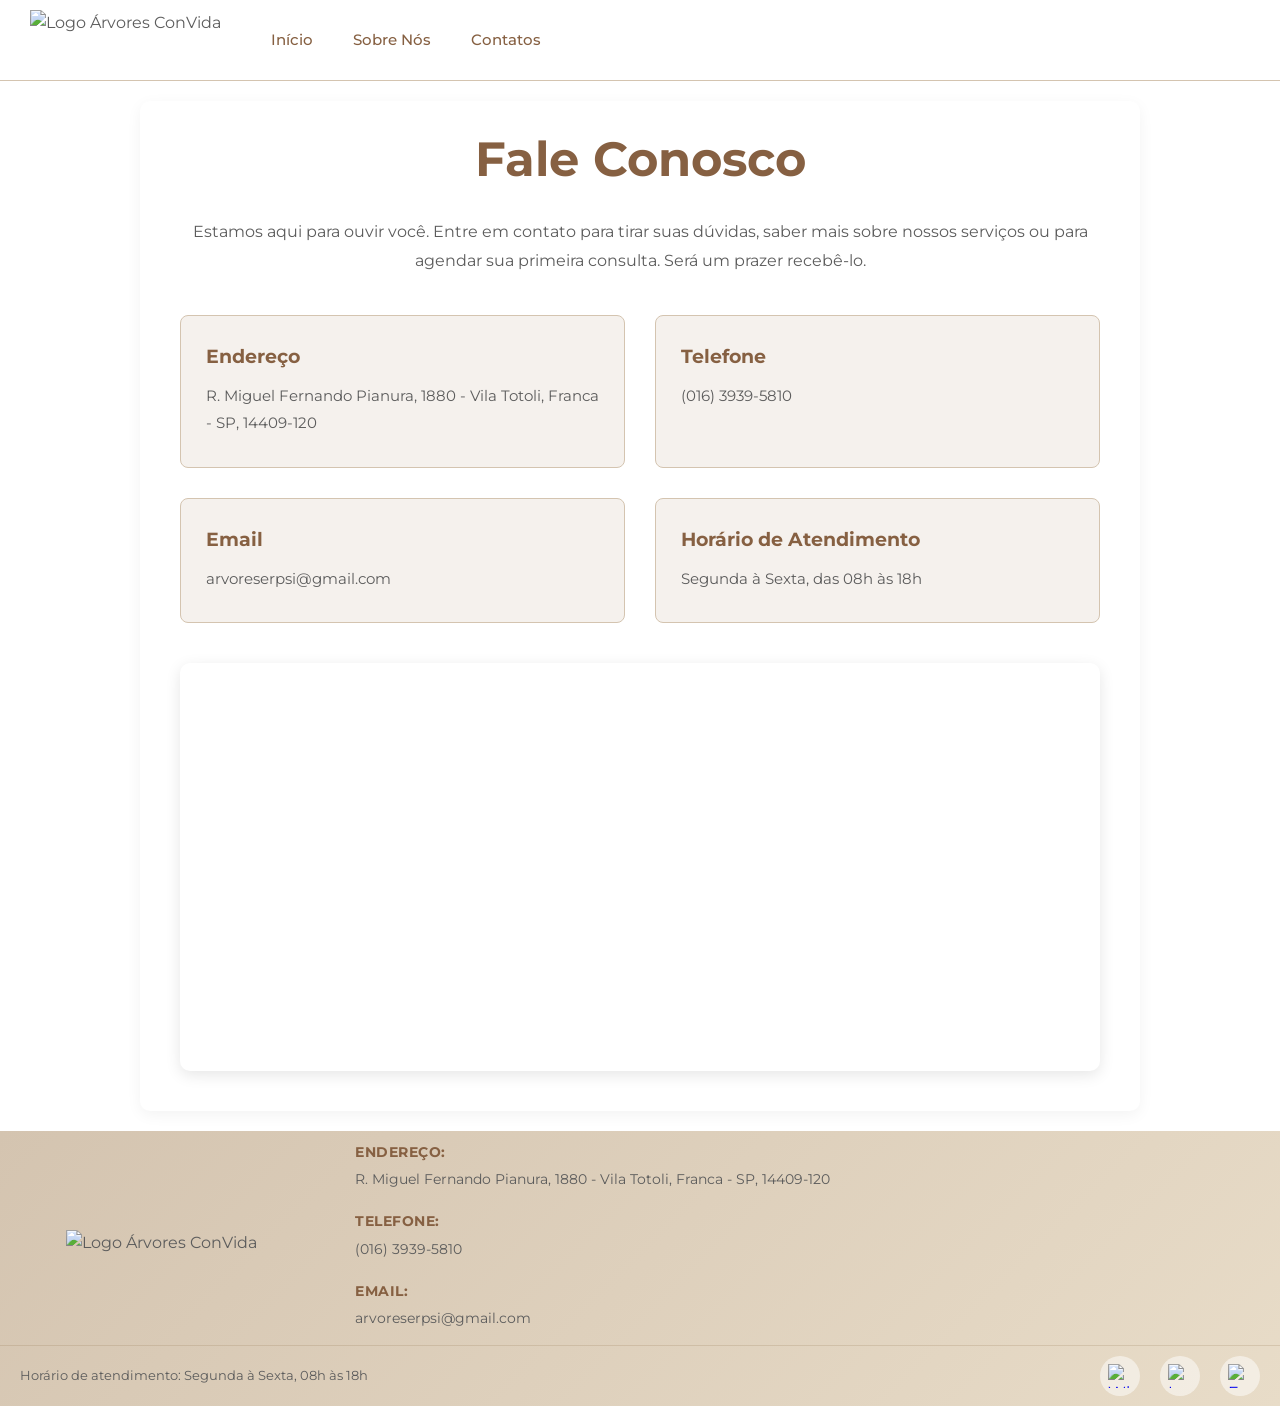
==== contatos.html @ e478a290 "Add files via upload" ====
<!DOCTYPE html>
<html lang="pt-BR">
<head>
  <meta charset="UTF-8" />
  <meta name="viewport" content="width=device-width, initial-scale=1.0"/>
  <title>ArvoreSer</title>
  <link rel="shortcut icon" type="image/png" href="img/logo_rosto.png"/>
  <link rel="stylesheet" href="style.css" />

</head>
  <header>
      <div class="header-container">
          <div class="logo">
              <img src="img/LOGO.png" alt="Logo Árvores ConVida">
          </div>
          <nav>
              <ul>
                  <li><a href="index.html">Início</a></li>
                  <li><a href="sobre.html">Sobre Nós</a></li>
                  <li><a href="contatos.html">Contatos</a></li>
              </ul>
          </nav>
      </div>
  </header>
  <div class="page-content-section contact-section-content">
    <h1>Fale Conosco</h1>
    <p>Estamos aqui para ouvir você. Entre em contato para tirar suas dúvidas, saber mais sobre nossos serviços ou para agendar sua primeira consulta. Será um prazer recebê-lo.</p>

    <div class="contact-details">
      <div>
        <h3>Endereço</h3>
        <p>R. Miguel Fernando Pianura, 1880 - Vila Totoli, Franca - SP, 14409-120</p>
      </div>
      <div>
        <h3>Telefone</h3>
        <p>(016) 3939-5810</p>
      </div>
      <div>
        <h3>Email</h3>
        <p>arvoreserpsi@gmail.com</p>
      </div>
      <div>
        <h3>Horário de Atendimento</h3>
        <p>Segunda à Sexta, das 08h às 18h</p>
      </div>
    </div>

    <div class="map-container-contact">
      <iframe src="https://www.google.com/maps/embed?pb=!1m18!1m12!1m3!1d3704.9289088887507!2d-48.40717!3d-20.53889!2m3!1f0!2f0!3f0!3m2!1i1024!2i768!4f13.1!3m3!1m2!1s0x94b43a1b1b1b1b1b%3A0x1b1b1b1b1b1b1b1b!2sRua%20Coronel%20Neca%20Lemos%2C%203000%20-%20Centro%2C%20Franca%20-%20SP!5e0!3m2!1spt-BR!2sbr!4v1234567890" allowfullscreen="" loading="lazy" referrerpolicy="no-referrer-when-downgrade"></iframe>
    </div>

  </div>

    <footer id="contato" class="footer">
        <div class="footer-content">
            <div class="footer-logo">
                <img src="img/LOGO.png" alt="Logo Árvores ConVida">
            </div>
            <div class="footer-info">
                <h3>Endereço:</h3>
                <p>R. Miguel Fernando Pianura, 1880 - Vila Totoli, Franca - SP, 14409-120</p>
                
                <h3>Telefone:</h3>
                <p>(016) 3939-5810</p>
                
                <h3>Email:</h3>
                <p>arvoreserpsi@gmail.com</p>
            </div>
            <div class="footer-map">
                <iframe src="https://www.google.com/maps/embed?pb=!1m18!1m12!1m3!1d3736.792723670535!2d-47.39327288488406!3d-20.514721611406!2m3!1f0!2f0!3f0!3m2!1i1024!2i768!4f13.1!3m3!1m2!1s0x94b0a7df52baf0e7%3A0xbdb747ec41ffc0ce!2sArvoreSer%20Psicologia!5e0!3m2!1spt-BR!2sbr!4v1762210276298!5m2!1spt-BR!2sbr" width="300" height="200" style="border:0;" allowfullscreen="" loading="lazy" referrerpolicy="no-referrer-when-downgrade"></iframe>
            </div>
        </div>
        
        <div class="footer-bottom">
            <p>Horário de atendimento: Segunda à Sexta, 08h às 18h</p>
            <div class="social-icons">
                <a target="_blank" href="https://linklist.bio/arvoreserpsi" class="social-icon"><img src="img/logo_whatsapp.PNG" alt="WhatsApp"></a>
                <a target="_blank" href="https://www.instagram.com/arvoreserpsicologia/" class="social-icon"><img src="img/logo_instagram.PNG" alt="Instagram"></a>
                <a target="_blank" href="https://web.facebook.com/arvoreserpsicologia/" class="social-icon"><img src="img/logo_facebook.PNG" alt="Facebook"></a>
            </div>
        </div>
    </footer>

</body>
</html>
---- style.css ----
@import url('https://fonts.googleapis.com/css2?family=Montserrat:wght@400;500;600;700&display=swap');

:root {
  --primary-brown: #866042;
  --dark-brown: #866042;
  --light-bg: #F5F1ED;
  --cream-bg: #E8DCC8;
  --white: #FFFFFF;
  --text-dark: #5C5C5C;
  --text-light: #8B8B8B;
  --border-color: #D4C4B0;
}

* {
  margin: 0;
  padding: 0;
  box-sizing: border-box;
}

html {
  scroll-behavior: smooth;
}

body {
  font-family: 'Montserrat', sans-serif;
  color: var(--text-dark);
  line-height: 1.6;
  background-color: var(--white);
}

/* ===== HEADER ===== */

header {
  background-color: var(--white);
  border-bottom: 1px solid var(--border-color);
  position: sticky;
  top: 0;
  z-index: 100;
  width: 100%;
}

.header-container {
  display: flex;
  align-items: center;
  max-width: 100%;
  margin-left: auto;
  margin-right: auto;
  padding: 0 20px;
  width: 100%;
  box-sizing: border-box; 
}

.logo {
  display: flex;
  align-items: center;
  flex-shrink: 0;
}

.logo img {
  height: 80px;
  width: auto;
  padding: 10px;
}

nav {
  display: flex;
  flex: 1;
  justify-content: center;
  margin: 0 40px;
}

nav ul {
  list-style: none;
  display: flex;
  flex: content;
  gap: 40px;
}

nav a {
  text-decoration: none;
  color: var(--primary-brown);
  font-weight: 500;
  font-size: 15px;
  transition: color 0.3s ease;
}

nav a:hover {
  color: var(--dark-brown);
}


/* ===== HERO SECTION ===== */
.hero {
  position: relative;
  height: 500px;
  width: 100%;
  display: flex;
  align-items: center;
  justify-content: start;
  overflow: hidden;
  background-color: white; 
}

.img_arvore{
  position: absolute;
  top: 0;
  left: 0;
  width: 100%;
  height: 100%;
}

.img_arvore img {
  width: 100%;
  height: 100%;
  object-fit: cover;
  opacity: 0.4;
}
.hero-content {
  position: relative;
  z-index: 2;
  max-width: 600px;
  padding: 0px 20px;
  color: var(--primary-brown);
}

.hero-content h1 {
  font-size: 48px;
  font-weight: 700;
  margin-bottom: 20px;
  line-height: 1.2;
}

.hero-content p {
  font-size: 16px;
  margin-bottom: 30px;
  color: var(--primary-brown);
  line-height: 1.6;
}

/* ===== MAIN CONTENT ===== */
main {
  background-color: var(--white);
}

/* ===== QUEM SOMOS SECTION ===== */
.quem-somos {
  height:550px;
  width: auto;
  padding: 50px 20px;
  background-color: var(--white);
  margin: 0;
}

.quem-somos-container {
  display: grid;
  grid-template-columns: 40% 60%;
  grid-template-areas: 
  "image content"
  "image services";
  margin-bottom: 80px;
  max-width: 100%;
  align-items: start;
}

.quem-somos-image {
  grid-area: image;
}

.quem-somos-content {
  padding-right: 20px;
  grid-area: content;
}

.nossos-servicos {
  padding-right: 20px;
  grid-area: services;
}

/* --- Estilização da Imagem --- */

.quem-somos-image img {
  width: 50vh;
  height: auto;
  object-fit: contain; /* Garante que a imagem caiba sem distorcer */
}


/* --- Estilização dos Textos --- */
.quem-somos-content h2 {
  font-size: 36px;
  color: var(--primary-brown);
  margin-bottom: 5px;
  font-weight: 700;
}

.quem-somos-content p {
  font-size: 15px;
  color: var(--text-light);
  line-height: 1.8;
  margin-bottom: 30px;
  text-align: justify;
}

.nossos-servicos h2 {
  font-size: 36px;
  color: var(--primary-brown);
  margin-bottom: 5px;
  font-weight: 700;
}

.services-grid {
  display: grid;
  grid-template-columns: repeat(3, 1fr);
  gap: 20px;
}

.service-card {
  border: 2px solid var(--border-color);
  border-radius: 15px;
  padding: 10px;
  text-align: center;
  transition: all 0.3s ease;
  background-color: var(--white);
}

.service-card:hover {
  border-color: var(--primary-brown);
  box-shadow: 0 4px 12px rgba(139, 111, 71, 0.1);
}

.service-card img {
  width: 70px;
  height: auto;
  margin: 0 auto 20px;
  object-fit: contain;
}

.service-card h3 {
  font-size: 18px;
  color: var(--primary-brown);
  margin-bottom: 10px;
  font-weight: 600;
}

.service-card p {
  font-size: 14px;
  color: var(--text-light);
  line-height: 1.6;
}

/* ===== TERAPEUTAS SECTION ===== */
.terapeutas {
  padding: 80px 50px;
  background-color: var(--white);
  max-width: 1200px;
  margin: 0 auto;
}

.terapeutas h2 {
  font-size: 36px;
  color: var(--primary-brown);
  margin-bottom: 50px;
  font-weight: 700;
  text-align: center;
}

.terapeutas-container {
  display: flex;
  justify-content: center;
  gap: 50px;
  margin-bottom: 50px;
  flex-wrap: wrap;
}

.therapist-card {
  text-align: center;
  flex: 0 1 180px;
}

.therapist-card img {
  width: 160px;
  height: 160px;
  border-radius: 50%;
  object-fit: cover;
  border: 4px solid var(--border-color);
  margin-bottom: 15px;
  transition: transform 0.3s ease;
}

.therapist-card img:hover {
  transform: scale(1.05);
}

.therapist-name {
  font-size: 16px;
  color: var(--primary-brown);
  font-weight: 600;
}

.CPR{
  font-size: 10px;
  color: var(--primary-brown);
  font-weight: 400;
}

.terapeutas-text {
  text-align: center;
  max-width: 700px;
  margin: 0 auto;
}

.terapeutas-text p {
  font-size: 15px;
  color: var(--text-light);
  line-height: 1.8;
  text-align: justify;
}

/* ===== FOOTER ===== */
.footer {
  background: linear-gradient(135deg, #D4C4B0 0%, #E8DCC8 100%);
  padding: 10px 0px 0px 0px;
}

.footer-content {
  display: grid;
  grid-template-columns: 1fr 2fr 1fr;
  gap: 10px;
  max-width: 100%;
  align-items: center;
  padding: 0px 20px;
}

.footer-logo {
  display: flex;
  justify-content: center;
  align-items: flex-start;
}

.footer-logo img {
  width: 70%;
  height: auto;
}

.footer-info {
  padding: 0 20px;
}

.footer-info h3 {
  font-size: 14px;
  color: var(--primary-brown);
  font-weight: 700;
  margin-top: 20px;
  margin-bottom: 5px;
  text-transform: uppercase;
  letter-spacing: 0.5px;
}

.footer-info h3:first-child {
  margin-top: 0;
}

.footer-info p {
  font-size: 14px;
  color: var(--text-dark);
  line-height: 1.6;
  margin-bottom: 15px;
}

.footer-map {
  display: flex;
  justify-content: center;
}

.footer-map iframe {
  width: 100%;
  max-width: 300px;
  height: 200px;
  border-radius: 10px;
  border: none;
}

.footer-bottom {
  display: flex;
  justify-content: space-between;
  align-items: center;
  padding: 10px 20px;
  border-top: 1px solid rgba(139, 111, 71, 0.2);
  max-width: 100%;
  margin: 0 auto;
}

.footer-bottom p {
  font-size: 13px;
  color: var(--text-dark);
}

.social-icons {
  display: flex;
  gap: 20px;
}

.social-icon {
  display: inline-flex;
  align-items: center;
  justify-content: center;
  width: 40px;
  height: 40px;
  border-radius: 50%;
  background-color: rgba(255, 255, 255, 0.5);
  transition: all 0.3s ease;
  text-decoration: none;
}

.social-icon:hover {
  background-color: rgba(139, 111, 71, 0.3);
  transform: scale(1.1);
}

.social-icon img {
  width: 24px;
  height: 24px;
  object-fit: contain;
}

/* ===== RESPONSIVE ===== */
@media (max-width: 1024px) {
  .header-container { 
    padding: 15px 30px;
    gap: 20px;
  }
  

  nav ul {
    gap: 20px;
  }

  .hero {
    padding: 0 30px;
  }

  .hero-content h1 {
    font-size: 36px;
  }

  .quem-somos-container {
    flex-direction: column;
    gap: 40px;
  }

  .quem-somos-image {
    flex: 1;
    width: 100%;
  }

  .services-grid {
    grid-template-columns: repeat(2, 1fr);
  }

  .footer-content {
    grid-template-columns: 1fr;
    gap: 30px;
  }

  .footer-bottom {
    flex-direction: column;
    gap: 20px;
    text-align: center;
  }
}


@media (max-width: 768px) {
  .header-container { 
    flex-direction: column;
    padding: 15px 20px;
    gap: 15px;
  }
  

  nav {
    margin: 0;
  }

  nav ul {
    flex-direction: column;
    gap: 10px;
    text-align: center;
  }

  .logo img {
    height: 50px;
  }

  .hero {
    height: 300px;
    padding: 0 20px;
  }

  .hero-content h1 {
    font-size: 28px;
  }

  .hero-content p {
    font-size: 14px;
  }

  .quem-somos,
  .terapeutas {
    padding: 40px 20px;
  }

  .quem-somos-content h2,
  .nossos-servicos h2,
  .terapeutas h2 {
    font-size: 28px;
  }

  .services-grid {
    grid-template-columns: 1fr;
  }

  .terapeutas-container {
    gap: 30px;
  }

  .therapist-card {
    flex: 0 1 140px;
  }

  .therapist-card img {
    width: 120px;
    height: 120px;
  }

  .footer {
    padding: 40px 20px 20px;
  }

  .footer-content {
    gap: 20px;
  }

  .footer-info h3 {
    font-size: 12px;
  }

  .footer-info p {
    font-size: 12px;
  }

  .footer-bottom p {
    font-size: 11px;
  }

  .social-icons {
    gap: 15px;
  }

  .social-icon {
    width: 35px;
    height: 35px;
  }

  .social-icon img {
    width: 20px;
    height: 20px;
  }
}


@media (max-width: 480px) {
  .header-container {
    padding: 10px 15px;
  }

  nav ul {
    gap: 8px;
    font-size: 12px;
  }

  .logo img {
    height: 40px;
  }

  .hero {
    height: 250px;
    padding: 0 15px;
  }

  .hero-content h1 {
    font-size: 22px;
  }

  .hero-content p {
    font-size: 13px;
  }

  .quem-somos,
  .terapeutas {
    padding: 30px 15px;
  }

  .quem-somos-image img {
    width: 180px;
  }

  .terapeutas-container {
    gap: 20px;
  }

  .therapist-card {
    flex: 0 1 100px;
  }

  .therapist-card img {
    width: 100px;
    height: 100px;
  }

  .therapist-name {
    font-size: 13px;
  }

  .footer-content {
    gap: 15px;
  }

  .footer-logo img {
    width: 80px;
  }

  .footer-map iframe {
    max-width: 100%;
    height: 150px;
  }
}



/* ===== GENERAL PAGE STYLES (FOR CONTACT AND ABOUT) ===== */

.page-content-section {
  max-width: 1000px;
  margin: 0 auto;
  margin-top: 20px;
  margin-bottom: 20px;
  background-color: var(--white);
  border-radius: 10px;
  box-shadow: 0 4px 15px rgba(0,0,0,0.05);
  position: relative;
  z-index: 1;
  padding: 0px 40px 40px 40px;
}

.page-content-section h1 {
  color: var(--primary-brown);
  font-size: 3em;
  text-align: center;
  padding: 20px 0px;
}

.page-content-section h2 {
  color: var(--primary-brown);
  font-size: 2em;
  text-align: center;
  padding: 20px 0px;
}

.page-content-section p {
  margin-bottom: 20px;
  line-height: 1.8;
  color: var(--text-dark);
  text-align: center;
}

.page-content-section ul {
  list-style: none;
  padding-left: 0;
}

.page-content-section ul li {
  background-color: var(--light-bg);
  margin-bottom: 10px;
  padding: 15px;
  border-radius: 8px;
  border: 1px solid var(--border-color);
}

.page-content-section ul li strong {
  color: var(--dark-brown);
}

@media (max-width: 768px) {
  .page-hero h1 {
    font-size: 2.5em;
  }
  .page-content-section {
    padding: 40px 20px;
    margin-top: -50px;
  }
}

.contact-details {
  display: grid;
  grid-template-columns: 1fr 1fr;
  gap: 30px;
  margin-top: 40px;
  margin-bottom: 40px;
}
.contact-details div {
  background-color: var(--light-bg);
  padding: 25px;
  border-radius: 8px;
  border: 1px solid var(--border-color);
}
.contact-details h3 {
  color: var(--dark-brown);
  margin-bottom: 10px;
  font-size: 1.2em;
}
.contact-details p {
  font-size: 0.95em;
  margin-bottom: 5px;
  text-align: left;
}


.map-container-contact {
  margin-top: 40px;
  border-radius: 10px;
  overflow: hidden;
  box-shadow: 0 4px 15px rgba(0,0,0,0.1);
}
.map-container-contact iframe {
  width: 100%;
  height: 400px;
  border: 0;
}

.therapists-container-about {
  width: 100%;
  display: flex;
  justify-content: center;
  gap: 10px;
  flex-wrap: wrap;
}
.therapist-card-about {
  text-align: center;
  flex: 0 1 180px;
}
.therapist-card-about img {
  width: 150px;
  height: 150px;
  border-radius: 50%;
  object-fit: cover;
  border: 4px solid var(--primary-brown);
  margin-top: 20px;
}
.therapist-card-about p {
  font-weight: 600;
  color: var(--dark-brown);
}

@media (max-width: 768px) {
  .contact-details {
    grid-template-columns: 1fr;
  }
}


/* === CARROSSEL === */

  .carousel, .carousel1 {
    overflow: hidden;
    position: relative; /* Necessário para os botões */
  }

  .carousel-images, .carousel-images1 {
    display: flex;
    align-items: center;

    transition: transform 0.5s ease-in-out;
  }

  /* As imagens individuais (os slides) */
  .carousel-images img, .carousel-images1 img {

    height: 400px;
    width: auto;
    flex-shrink: 0; 
    margin: 0 2px;

    /* O EFEITO "ESPELHADO": 
      Por padrão, todas as imagens são "inativas" */
    transform: scale(0.8);
    opacity: 0.5;
    transition: transform 0.5s ease, opacity 0.5s ease;
    
    border-radius: 10px;
  }


  .carousel-images img.active, 
  .carousel-images1 img.active {
    transform: scale(1);
    opacity: 1;
  }

    /* Botões de navegação */
    .carousel-btn {
      position: absolute;
      top: 50%;
      transform: translateY(-50%);
      background: rgba(0,0,0,0.5);
      color: white;
      border: none;
      font-size: 24px;
      padding: 10px 15px;
      cursor: pointer;
      z-index: 10;
    }

    .prev {
      left: 10px;
    }

    .next {
      right: 10px;
    }

    /* Indicadores */
    .indicators {
      position: absolute;
      bottom: 10px;
      left: 50%;
      transform: translateX(-50%);
      display: flex;
      gap: 8px;
    }

    .indicator {
      width: 12px;
      height: 12px;
      border-radius: 50%;
      background-color: rgba(255,255,255,0.5);
      cursor: pointer;
    }

    .indicator.active {
      background-color: white;
    }
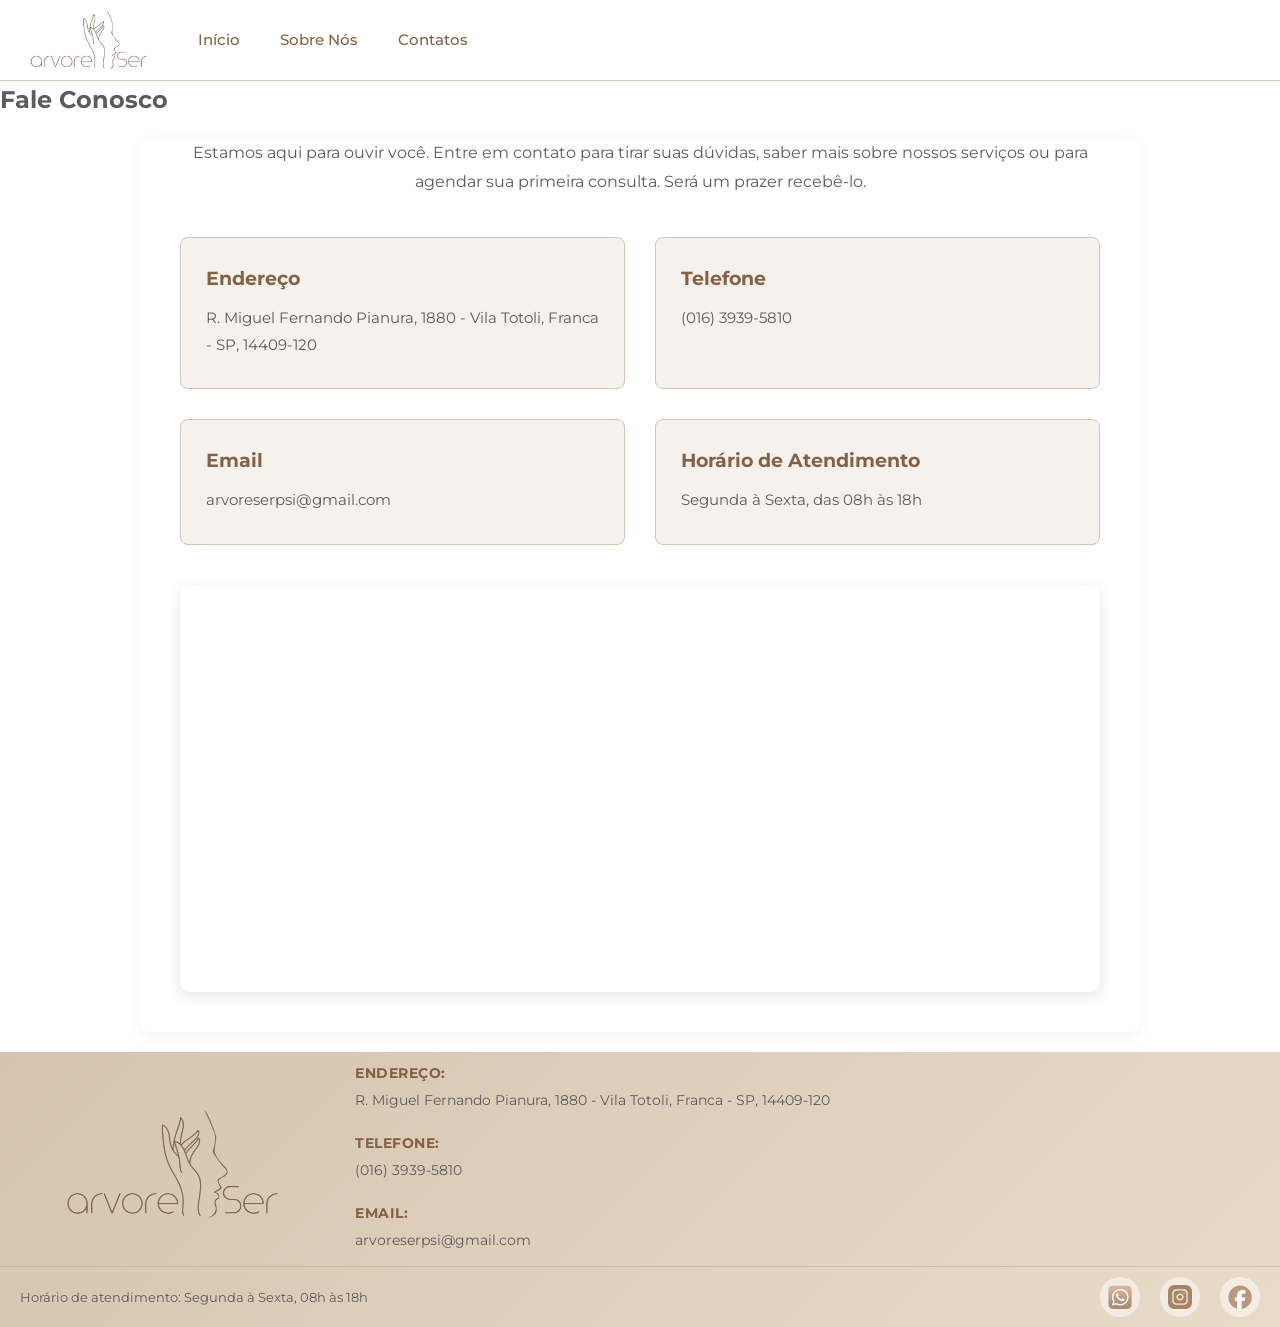
==== commit 193dd15a: "Add files via upload" ====
--- a/contatos.html
+++ b/contatos.html
@@ -22,8 +22,11 @@
           </nav>
       </div>
   </header>
+  <section class="page-hero contact-hero-bg">
+    <h1>Fale Conosco</h1>
+  </section>
+
   <div class="page-content-section contact-section-content">
-    <h1>Fale Conosco</h1>
     <p>Estamos aqui para ouvir você. Entre em contato para tirar suas dúvidas, saber mais sobre nossos serviços ou para agendar sua primeira consulta. Será um prazer recebê-lo.</p>
 
     <div class="contact-details">
--- a/style.css
+++ b/style.css
@@ -375,7 +375,7 @@
 .footer-map iframe {
   width: 100%;
   max-width: 300px;
-  height: 200px;
+  height: 150px;
   border-radius: 10px;
   border: none;
 }
@@ -472,9 +472,10 @@
 
 @media (max-width: 768px) {
   .header-container { 
-    flex-direction: column;
+    display: flex;
+    flex-direction: row;
     padding: 15px 20px;
-    gap: 15px;
+    margin: 0 auto;
   }
   
 
@@ -489,7 +490,7 @@
   }
 
   .logo img {
-    height: 50px;
+    height: 80px;
   }
 
   .hero {
@@ -507,6 +508,8 @@
 
   .quem-somos,
   .terapeutas {
+    height: 1000px;
+    grid-template-columns: repeat(3, 1fr);
     padding: 40px 20px;
   }
 
@@ -516,6 +519,10 @@
     font-size: 28px;
   }
 
+  .quem-somos-image img{
+    width: 30vh;
+    height: auto;
+  }
   .services-grid {
     grid-template-columns: 1fr;
   }
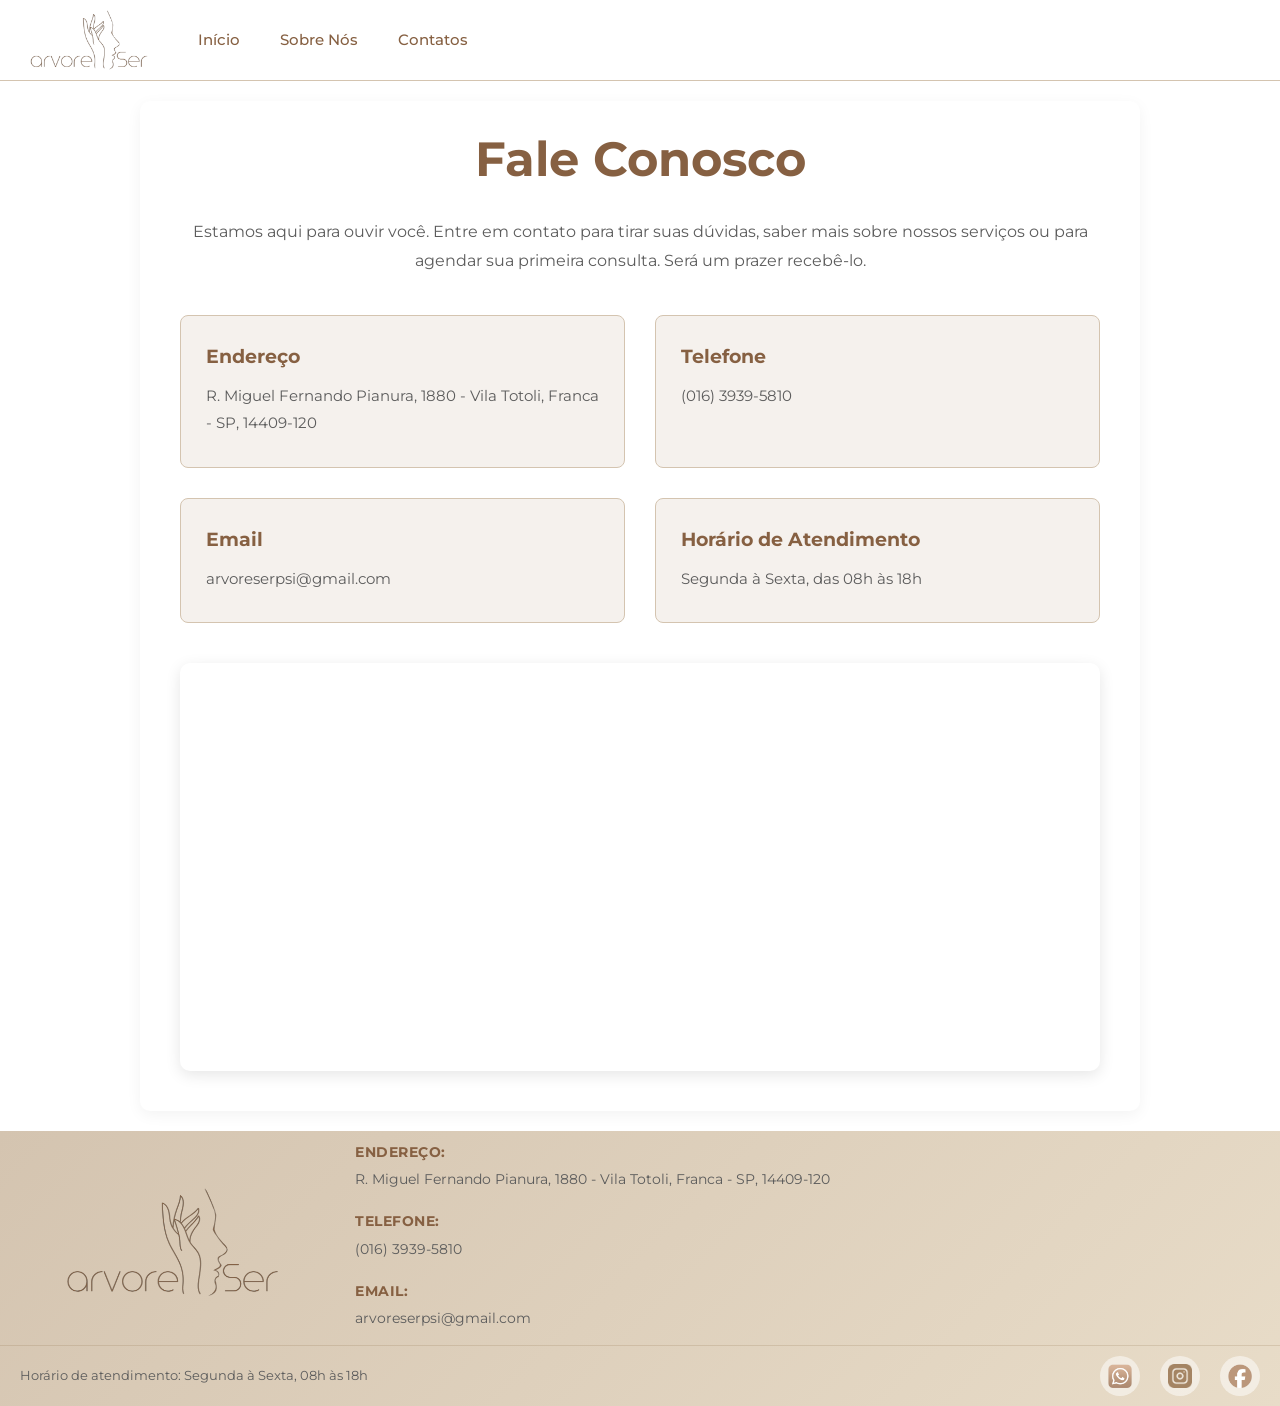
==== commit c5b7ca12: "Add files via upload" ====
--- a/contatos.html
+++ b/contatos.html
@@ -22,11 +22,8 @@
           </nav>
       </div>
   </header>
-  <section class="page-hero contact-hero-bg">
+  <div class="page-content-section contact-section-content">
     <h1>Fale Conosco</h1>
-  </section>
-
-  <div class="page-content-section contact-section-content">
     <p>Estamos aqui para ouvir você. Entre em contato para tirar suas dúvidas, saber mais sobre nossos serviços ou para agendar sua primeira consulta. Será um prazer recebê-lo.</p>
 
     <div class="contact-details">
@@ -49,7 +46,7 @@
     </div>
 
     <div class="map-container-contact">
-      <iframe src="https://www.google.com/maps/embed?pb=!1m18!1m12!1m3!1d3704.9289088887507!2d-48.40717!3d-20.53889!2m3!1f0!2f0!3f0!3m2!1i1024!2i768!4f13.1!3m3!1m2!1s0x94b43a1b1b1b1b1b%3A0x1b1b1b1b1b1b1b1b!2sRua%20Coronel%20Neca%20Lemos%2C%203000%20-%20Centro%2C%20Franca%20-%20SP!5e0!3m2!1spt-BR!2sbr!4v1234567890" allowfullscreen="" loading="lazy" referrerpolicy="no-referrer-when-downgrade"></iframe>
+      <iframe src="https://www.google.com/maps/embed?pb=!1m18!1m12!1m3!1d3736.792723670535!2d-47.39327288488406!3d-20.514721611406!2m3!1f0!2f0!3f0!3m2!1i1024!2i768!4f13.1!3m3!1m2!1s0x94b0a7df52baf0e7%3A0xbdb747ec41ffc0ce!2sArvoreSer%20Psicologia!5e0!3m2!1spt-BR!2sbr!4v1762210276298!5m2!1spt-BR!2sbr" width="300" height="200" style="border:0;" allowfullscreen="" loading="lazy" referrerpolicy="no-referrer-when-downgrade"></iframe>
     </div>
 
   </div>
